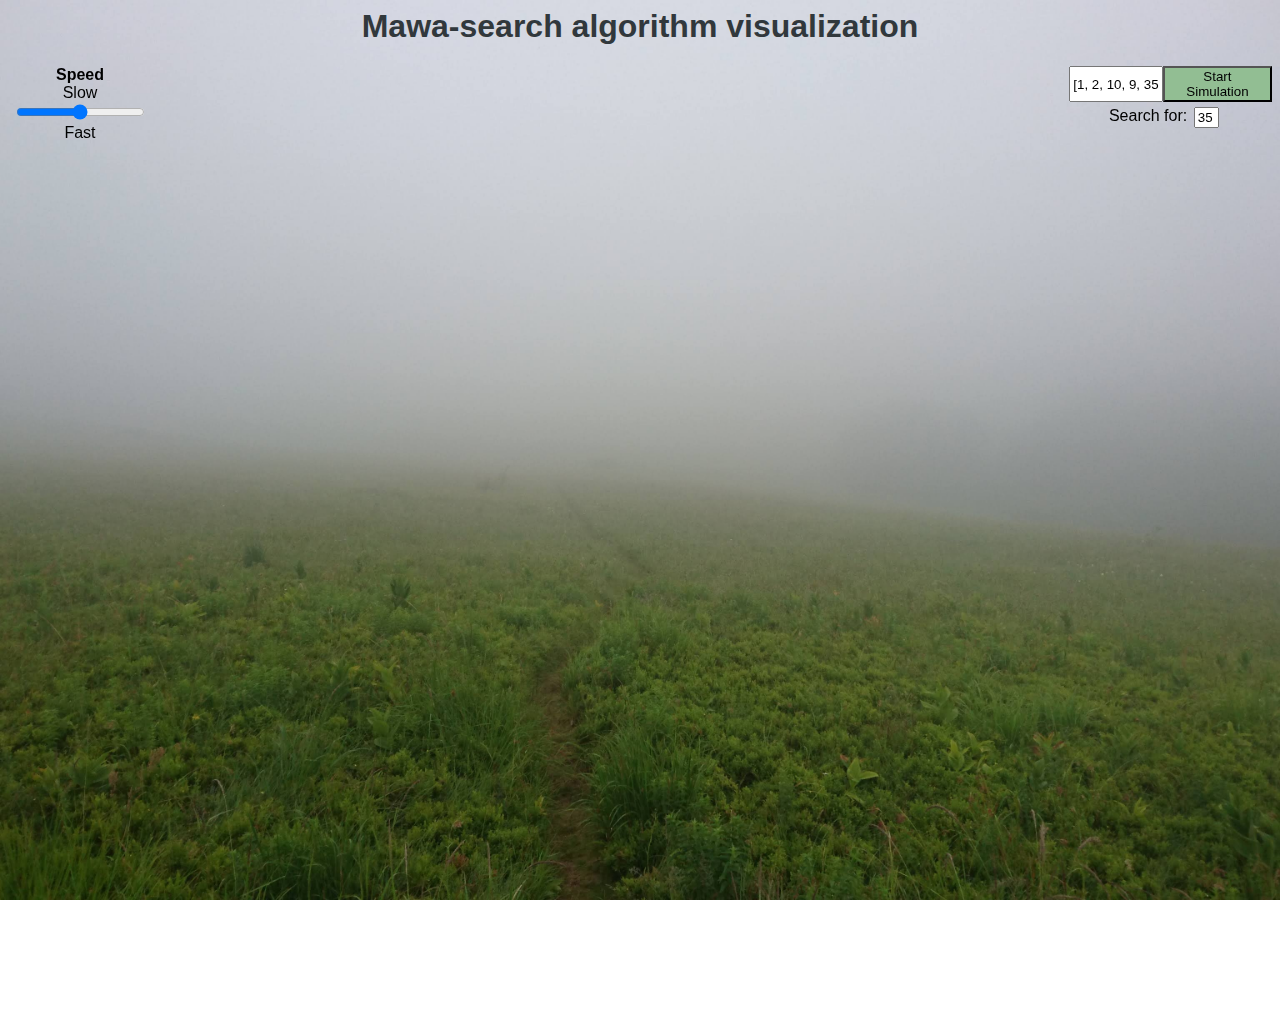
==== index.html @ b9b9f70b "main.html -> index.html" ====
<!DOCTYPE html>
<html>

<head>
    <link rel="stylesheet" href="style.css">
    <meta name="viewport" content="width=device-width, initial-scale=1.0">
    </style>
</head>

<body>
    <h1>Mawa-search algorithm visualization</h1>

    <section class="panel">
        <div class="slider">
            <label for="speed"><b>Speed</b></label>
            <br>

            <span>Slow</span>
            <input id="speed" type="range" min="0" max="100" value="50" step="1">
            <span>Fast</span>
        </div>

        <div class="monitored-values">
            <table>
                <tbody>
                    <tr>
                        <th>l</th>
                        <th>m</th>
                        <th>r</th>
                    </tr>
                    <tr>
                        <td>1</td>
                        <td>2</td>
                        <td>3</td>
                    </tr>
                </tbody>
            </table>
        </div>

        <div class="complexity">
            <table>
                <tbody>
                    <tr>
                        <th>Elements:</th>
                        <td>1</td>
                    </tr>
                    <tr>
                        <th>Steps:</th>
                        <td>0</td>
                    </tr>
                </tbody>
            </table>
        </div>
        
        <div class="input">
            <div class="start">
                <input type="text" value="[1, 2, 10, 9, 35, 4]" id="array">
                <button type="button" onclick="startSimulation()">Start Simulation</button>
            </div>
            <div class="search">
                <label for="search">Search for:</label>
                <input type="text" value="35" id="search">
            </div>
        </div>
    </section>

    <section class="display"></section>

    <footer></footer>
    <script src="main.js"></script>
</body>

</html>
---- style.css ----
body {
    background: url("foggy_background.jpg") no-repeat center center fixed;
    background-size: cover;
    font-family: 'Segoe UI', Roboto, Oxygen, Ubuntu, Cantarell, 'Open Sans', 'Helvetica Neue', sans-serif;
}

::-webkit-scrollbar {
    width: 0;
    height: 8px;
}

::-webkit-scrollbar-thumb {
    background: #304f08;
}

h1 {
    text-align: center;
    color:rgb(49, 56, 60);
    margin-top: 0;
}

.panel {
    display: grid;
    height: 10vh;
    width: 100%;
    top: 5vh;
    grid-template: 100% / repeat(4, 4fr) repeat(16, 1fr);
    position: sticky;
}

.slider {
    grid-column: 1 / 2;
    text-align: center;
}

.monitored-values {
    grid-column: 5 / 6;
    visibility: hidden;
}

.complexity {
    grid-column: 10 / 13;
    visibility: hidden;
}

table {
    font-family: arial, sans-serif;
    border-collapse: collapse;
    width: 100%;
}
  
td, th {
    border: 1px solid #d7e3ee;
    text-align: center;
    padding: 8px;
    min-width: 2.5vw;
}

td:nth-child(odd), th:nth-child(odd) {
    color:rgb(99, 154, 57);
}

td:nth-child(even), th:nth-child(even) {
    color:rgb(69, 109, 28);
}

.input {
    grid-column: 15 / 21;
    display: flex;
    flex-flow: column;
    align-items: space-around;
}

.start {
    display: flex;
    justify-content: space-evenly;
    flex-shrink: 1;
}

#array {
    width: 40%;
    margin-left: 1em;
}

button {
    min-width: 25%;
    background-color: rgb(146, 190, 147);
}

.search {
    display: flex;
    justify-content: center;
    margin-top: 2%;
}

#search {
    width: 8%;
    margin-left: 0.5em;
}

/* a row */
.display div{
    padding: 6px;
    display: flex;
    align-items: center;
}

.display div div {
    width: 1.5em;
    min-width: 1.5em;
    height: 1.5em;
    text-align: center;
    vertical-align: middle;
    border: 1px solid #d7e3ee;
}

.edge {
    background-color: rgb(138, 221, 29);
    font-weight: bold;
}

.m {
    background-color: rgb(70, 126, 44);
    font-weight: bold;
}

footer {
    height: 95vh;
}
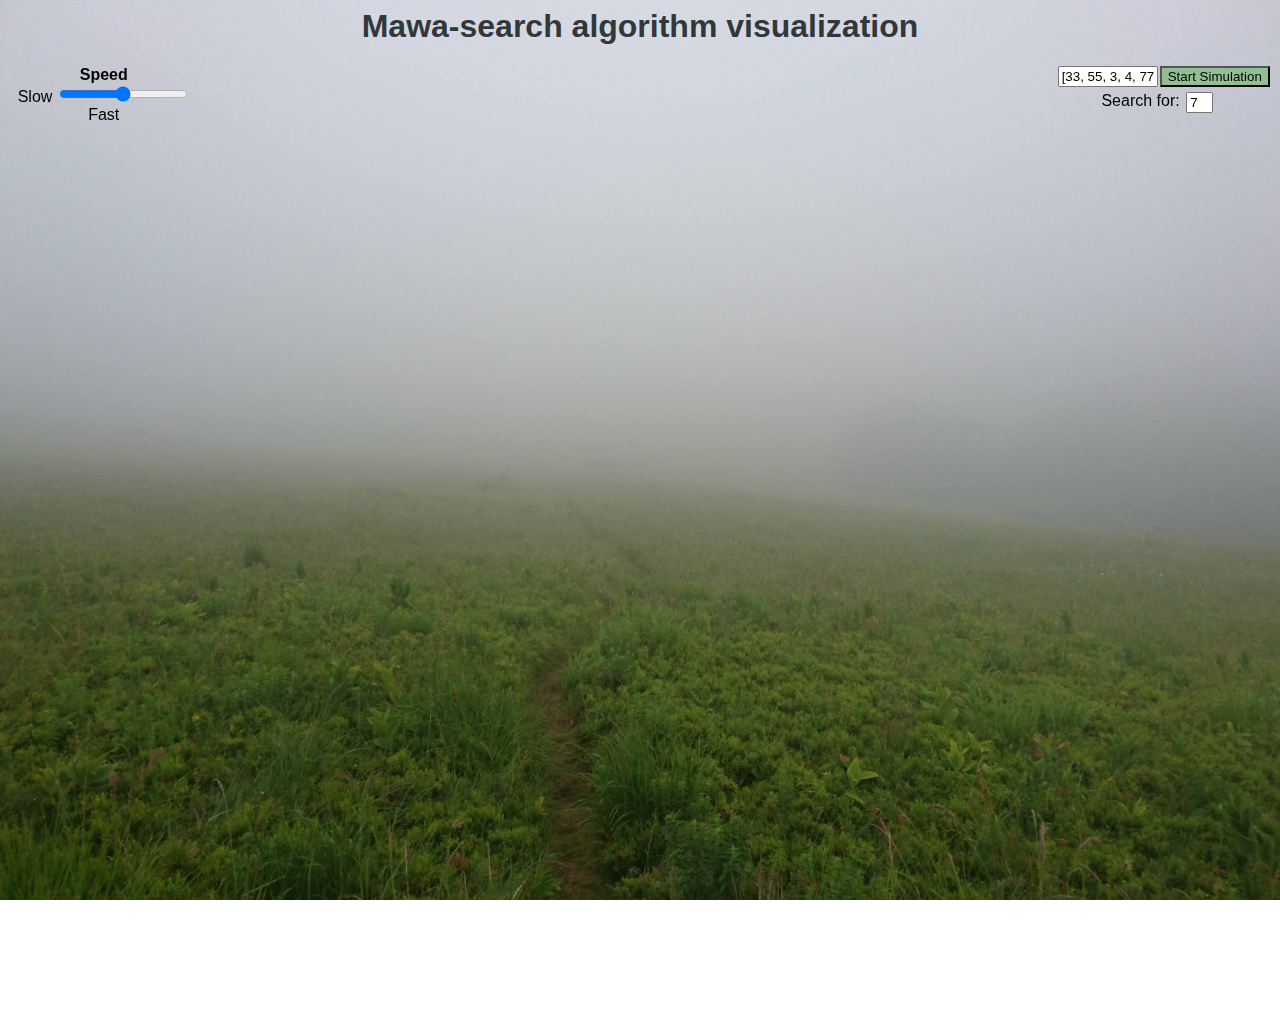
==== commit 098eb4b4: "pull to match active state" ====
--- a/index.html
+++ b/index.html
@@ -2,9 +2,10 @@
 <html>
 
 <head>
+    <title>Mawa-Search Visualization</title>
     <link rel="stylesheet" href="style.css">
+    <link rel="shortcut icon" type="image/x-icon" href="mawa.ico">
     <meta name="viewport" content="width=device-width, initial-scale=1.0">
-    </style>
 </head>
 
 <body>
@@ -54,12 +55,12 @@
         
         <div class="input">
             <div class="start">
-                <input type="text" value="[1, 2, 10, 9, 35, 4]" id="array">
+                <input type="text" value="[33, 55, 3, 4, 77, 6, 13, 21, 0, 3, 56, 14, 7, 8]" id="array">
                 <button type="button" onclick="startSimulation()">Start Simulation</button>
             </div>
             <div class="search">
                 <label for="search">Search for:</label>
-                <input type="text" value="35" id="search">
+                <input type="text" value="7" id="search">
             </div>
         </div>
     </section>
--- a/style.css
+++ b/style.css
@@ -13,6 +13,10 @@
     background: #304f08;
 }
 
+title {
+    display: none;
+}
+
 h1 {
     text-align: center;
     color:rgb(49, 56, 60);
@@ -24,7 +28,7 @@
     height: 10vh;
     width: 100%;
     top: 5vh;
-    grid-template: 100% / repeat(4, 4fr) repeat(16, 1fr);
+    grid-template: 100% / 5fr repeat(3, 4fr) repeat(16, 1fr);
     position: sticky;
 }
 
@@ -34,7 +38,7 @@
 }
 
 .monitored-values {
-    grid-column: 5 / 6;
+    grid-column: 4 / 5;
     visibility: hidden;
 }
 
@@ -98,6 +102,10 @@
     margin-left: 0.5em;
 }
 
+.display {
+    margin-left: 30vw;
+}
+
 /* a row */
 .display div{
     padding: 6px;
@@ -106,7 +114,6 @@
 }
 
 .display div div {
-    width: 1.5em;
     min-width: 1.5em;
     height: 1.5em;
     text-align: center;
@@ -114,8 +121,13 @@
     border: 1px solid #d7e3ee;
 }
 
-.edge {
+.r {
     background-color: rgb(138, 221, 29);
+    font-weight: bold;
+}
+
+.l {
+    background-color: rgb(189, 231, 49);
     font-weight: bold;
 }
 
